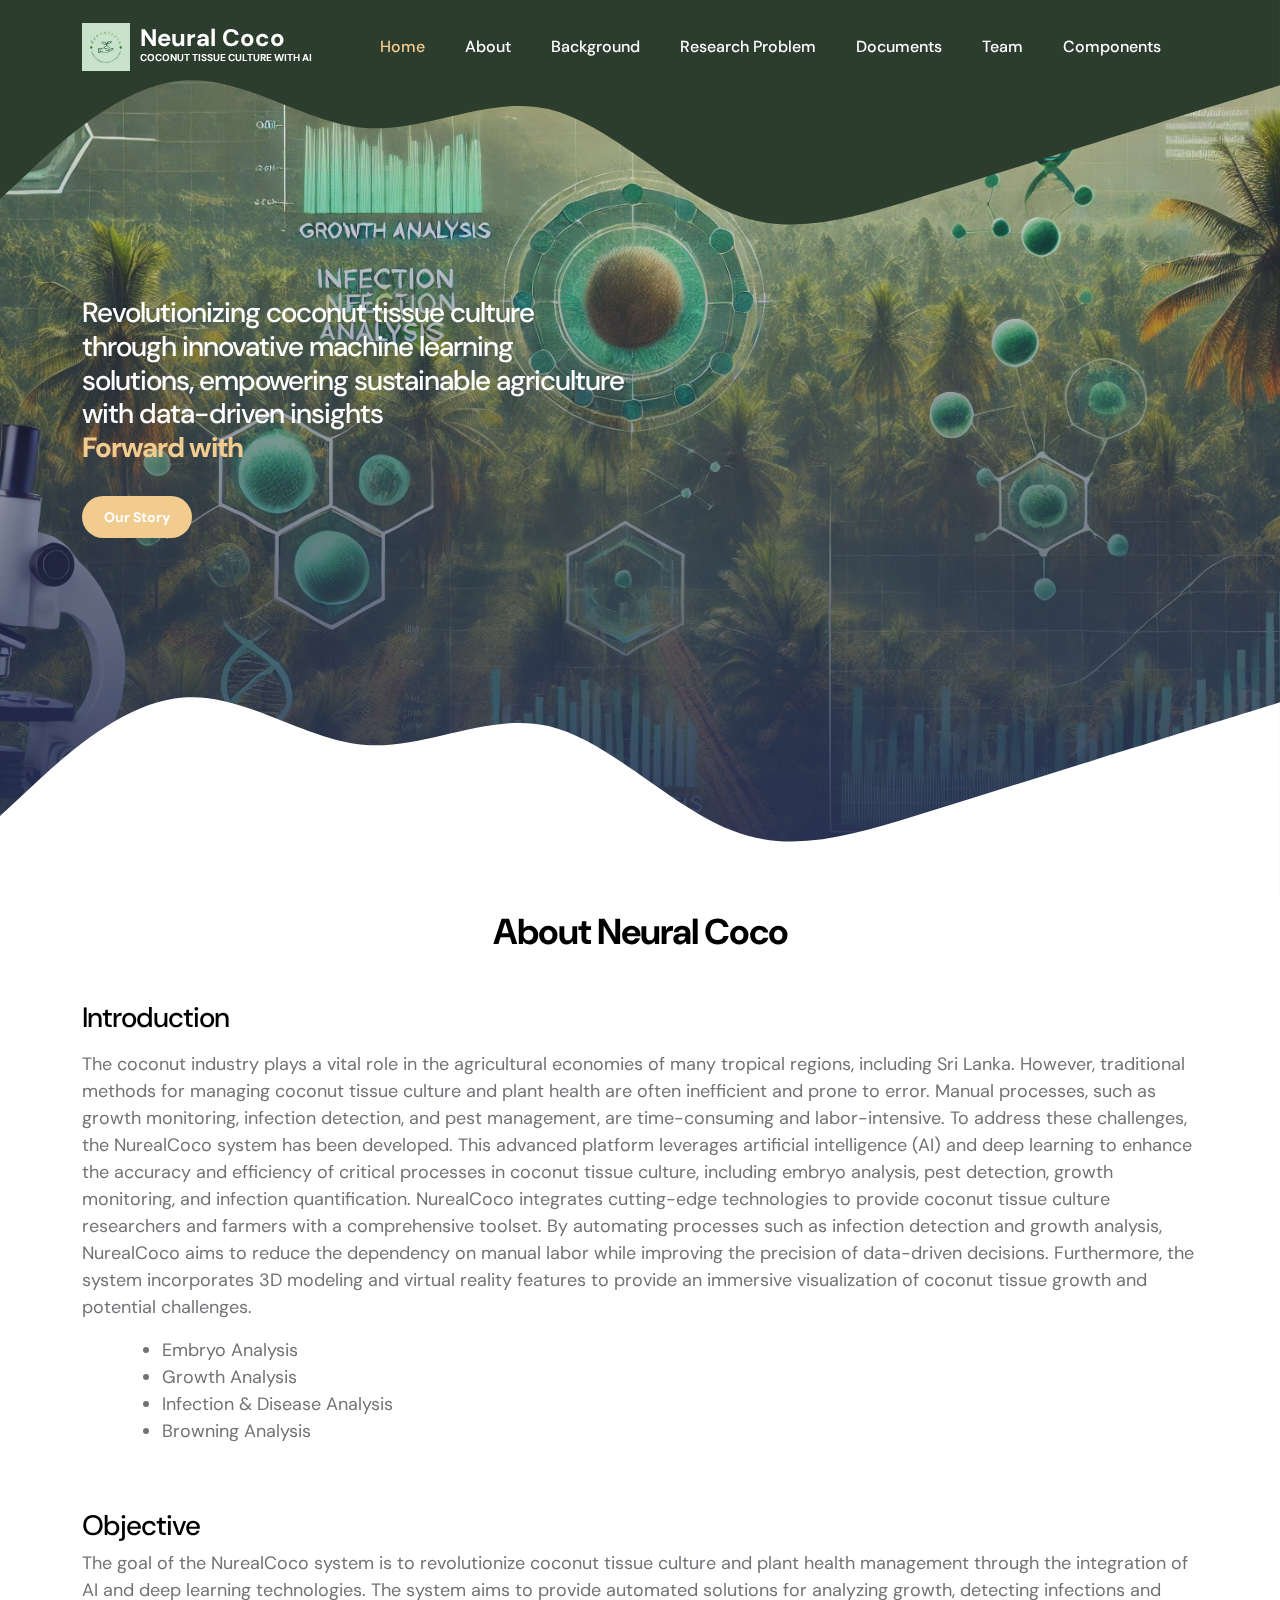
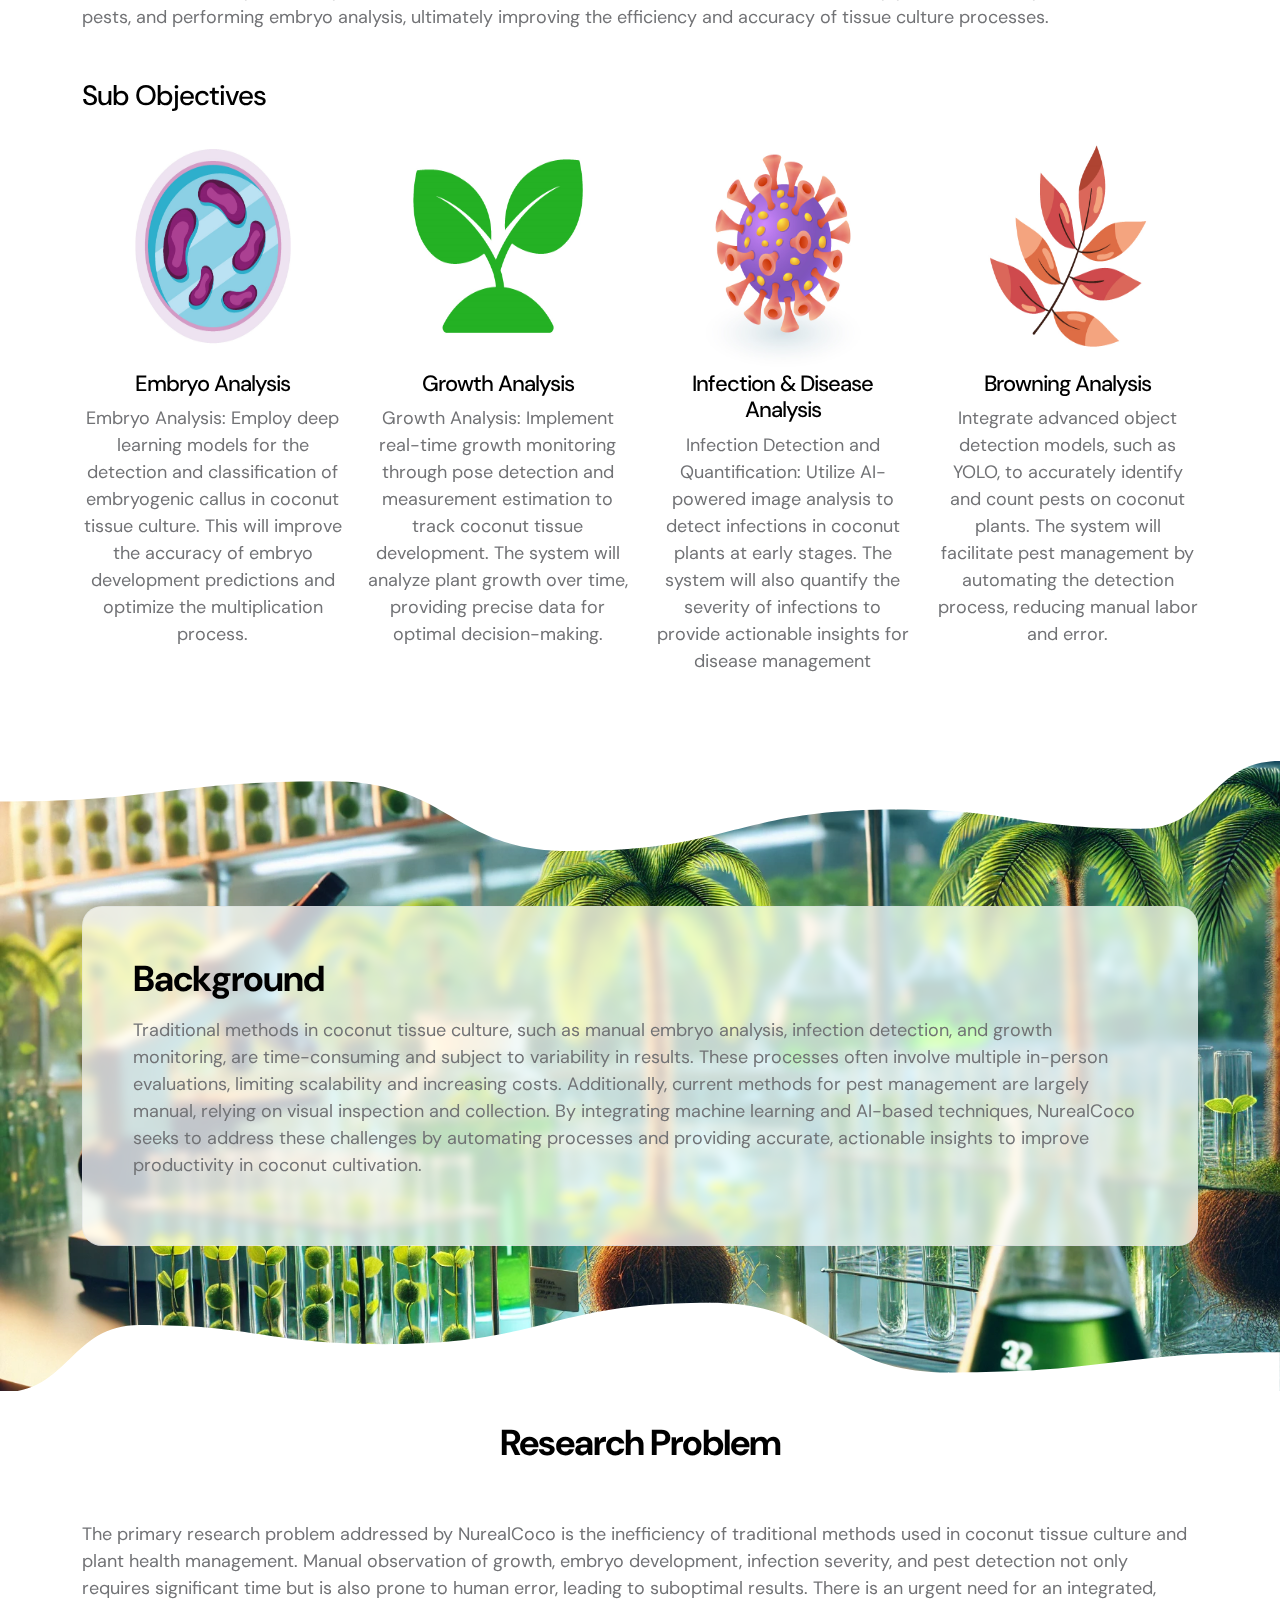
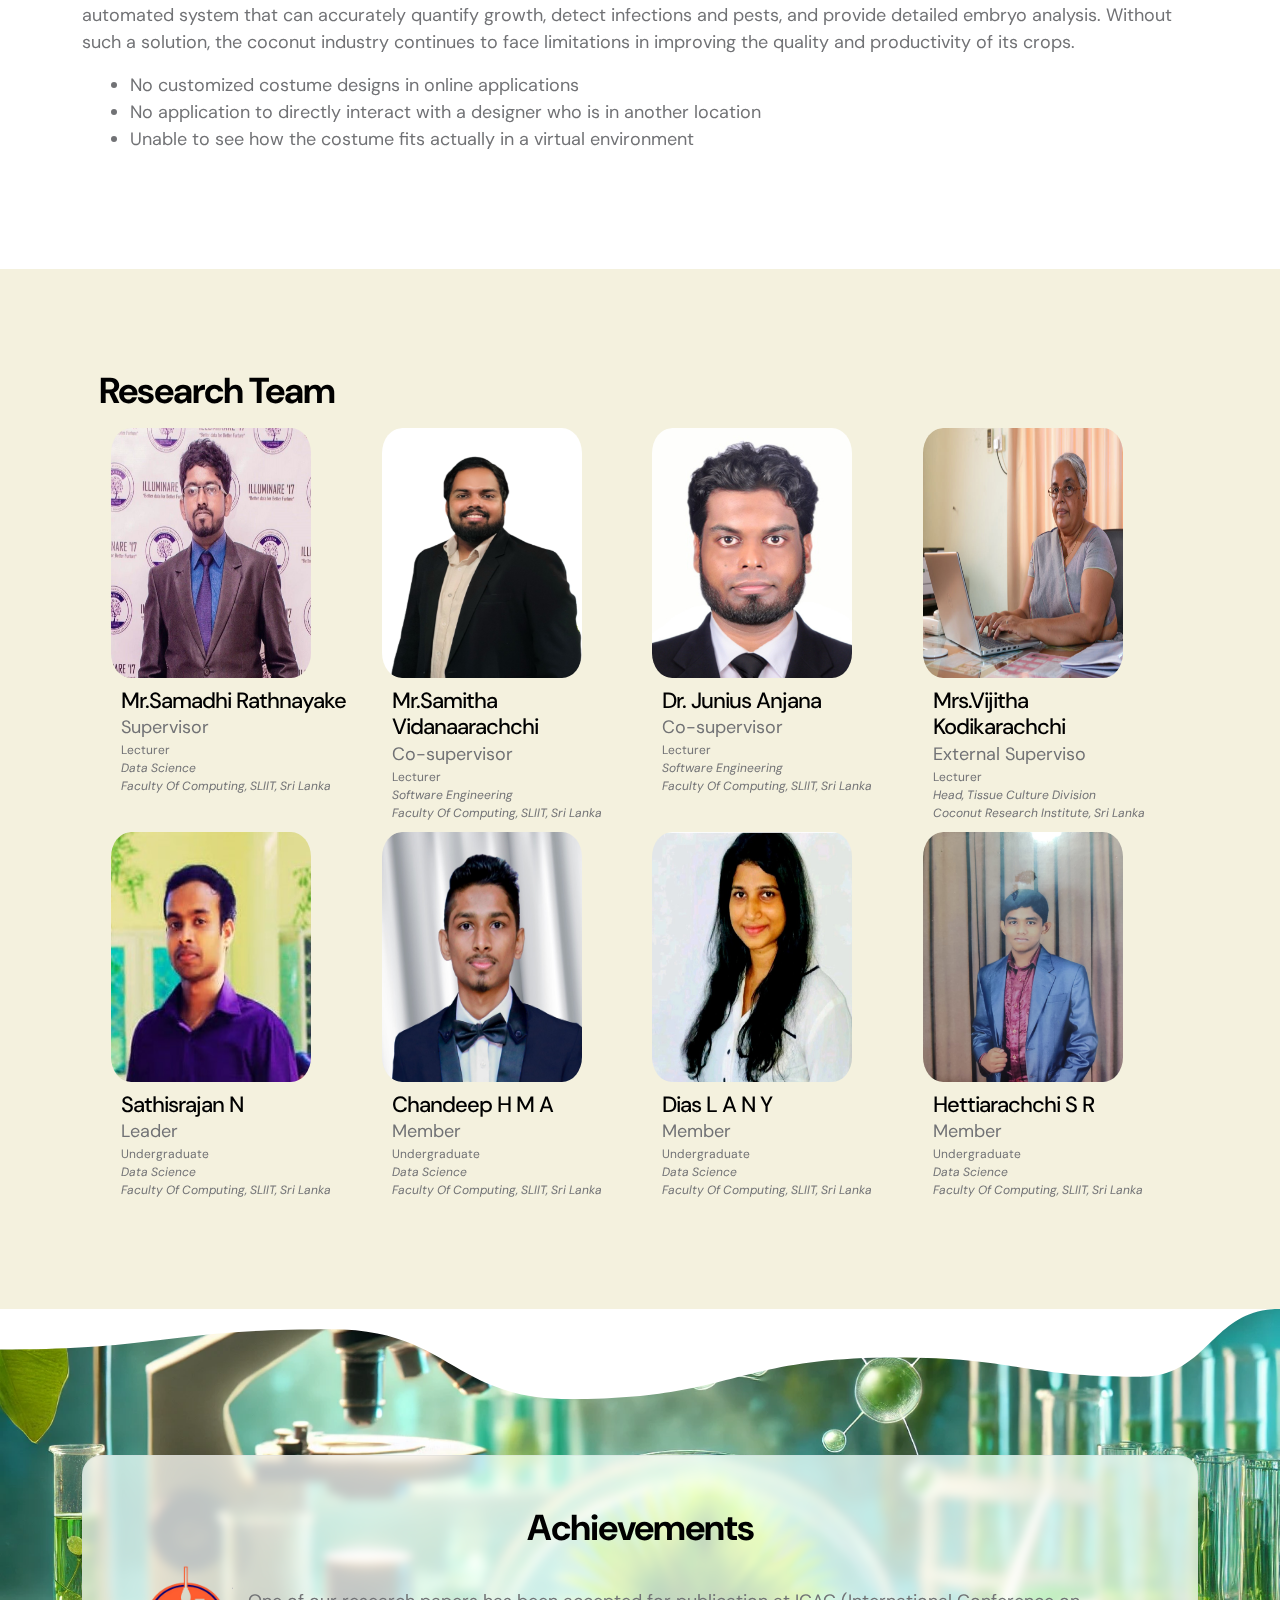
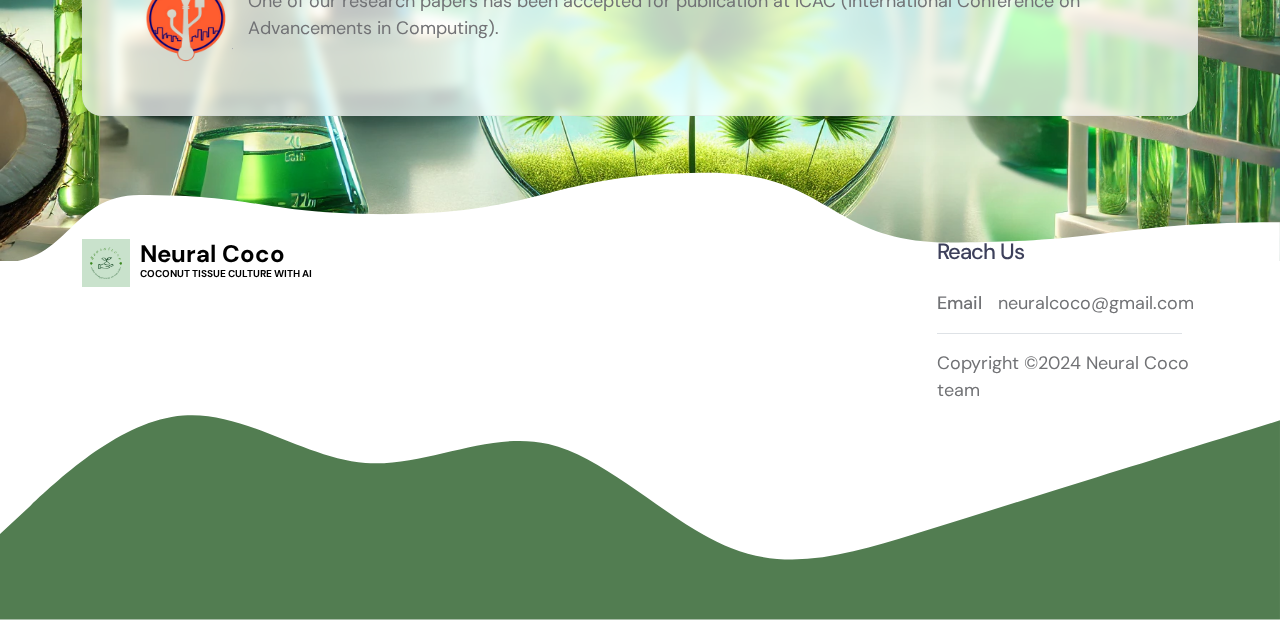
==== index.html @ 7e3bcd80 "Added HTML, CSS, and JS files for the web app" ====
<!doctype html>
<html lang="en">
    <head>
        <meta charset="utf-8">
        <meta name="viewport" content="width=device-width, initial-scale=1">

        <meta name="description" content="">
        <meta name="author" content="">

        <title>Neural Coco</title>

        <!-- CSS FILES -->                
        <link rel="preconnect" href="https://fonts.googleapis.com">

        <link rel="preconnect" href="https://fonts.gstatic.com" crossorigin>

        <link href="https://fonts.googleapis.com/css2?family=DM+Sans:ital,wght@0,400;0,500;0,700;1,400&display=swap" rel="stylesheet">

        <link href="css/bootstrap.min.css" rel="stylesheet">

        <link href="css/bootstrap-icons.css" rel="stylesheet">

        <link href="css/nurococo.css" rel="stylesheet">
        
<!--

TemplateMo 587 Tiya Golf Club

https://templatemo.com/tm-587-tiya-golf-club

-->
    </head>
    
    <body>

        <main>

            <nav class="navbar navbar-expand-lg">                
                <div class="container">
                    <a class="navbar-brand d-flex align-items-center" href="index.html">
                        <img src="images/logo.jpg" class="navbar-brand-image img-fluid" alt="Tiya Golf Club">
                        <span class="navbar-brand-text">
                            Neural Coco 
                            <small>Coconut Tissue Culture With AI</small>
                        </span>
                    </a>

                    <!-- <div class="d-lg-none ms-auto me-3">
                        <a class="btn custom-btn custom-border-btn" data-bs-toggle="offcanvas" href="#offcanvasExample" role="button" aria-controls="offcanvasExample">Member Login</a>
                    </div> -->
    
                    <button class="navbar-toggler" type="button" data-bs-toggle="collapse" data-bs-target="#navbarNav" aria-controls="navbarNav" aria-expanded="false" aria-label="Toggle navigation">
                        <span class="navbar-toggler-icon"></span>
                    </button>
    
                    <div class="collapse navbar-collapse" id="navbarNav">
                        <ul class="navbar-nav ms-lg-auto">
                            <li class="nav-item">
                                <a class="nav-link click-scroll" href="#home">Home</a>
                            </li>
    
                            <li class="nav-item">
                                <a class="nav-link click-scroll" href="#about">About</a>
                            </li>

                            <li class="nav-item">
                                <a class="nav-link click-scroll" href="#background">Background</a>
                            </li>

                            <li class="nav-item">
                                <a class="nav-link click-scroll" href="#problem">Research Problem</a>
                            </li>

                            <li class="nav-item">
                                <a class="nav-link click-scroll" href="document-list.html">Documents</a>
                            </li>

                            <li class="nav-item">
                                <a class="nav-link click-scroll" href="#team">Team</a>
                            </li>

                            <li class="nav-item dropdown">
                                <a class="nav-link dropdown-toggle" href="#" id="navbarLightDropdownMenuLink" role="button" data-bs-toggle="dropdown" aria-expanded="false">Components</a>

                                <ul class="dropdown-menu dropdown-menu-light" aria-labelledby="navbarLightDropdownMenuLink">
                                    <li><a class="dropdown-item" href="embryo.html">Embryo Analysis</a></li>
                                    <li><a class="dropdown-item" href="growth.html">Growth Analysis</a></li>
                                    <li><a class="dropdown-item" href="infection.html">Infection & Disease Analysis</a></li>
                                    <li><a class="dropdown-item" href="browning.html">Browning Analysis</a></li>
                                </ul>
                            </li>
                        </ul>

                    </div>
                </div>
            </nav>

            <div class="offcanvas offcanvas-end" data-bs-scroll="true" tabindex="-1" id="offcanvasExample" aria-labelledby="offcanvasExampleLabel">                
                <!-- <div class="offcanvas-header">
                    <h5 class="offcanvas-title" id="offcanvasExampleLabel">Member Login</h5>
                    
                    <button type="button" class="btn-close" data-bs-dismiss="offcanvas" aria-label="Close"></button>
                </div> -->
                
                <div class="offcanvas-body d-flex flex-column">
                    <form class="custom-form member-login-form" action="#" method="post" role="form">

                        <div class="member-login-form-body">
                            <div class="mb-4">
                                <label class="form-label mb-2" for="member-login-number">Membership No.</label>

                                <input type="text" name="member-login-number" id="member-login-number" class="form-control" placeholder="11002560" required>
                            </div>

                            <div class="mb-4">
                                <label class="form-label mb-2" for="member-login-password">Password</label>

                                <input type="password" name="member-login-password" id="member-login-password" pattern="[0-9a-zA-Z]{4,10}" class="form-control" placeholder="Password" required="">
                            </div>

                            <div class="form-check mb-4">
                                <input class="form-check-input" type="checkbox" value="" id="flexCheckDefault">
                              
                                <label class="form-check-label" for="flexCheckDefault">
                                    Remember me
                                </label>
                            </div>

                            <div class="col-lg-5 col-md-7 col-8 mx-auto">
                                <button type="submit" class="form-control">Login</button>
                            </div>

                            <div class="text-center my-4">
                                <a href="#">Forgotten password?</a>
                            </div>
                        </div>
                    </form>

                    <div class="mt-auto mb-5">
                        <p>
                            <strong class="text-white me-3">Any Questions?</strong>

                            <a href="tel: 010-020-0340" class="contact-link">
                            	010-020-0340
                            </a>
                        </p>
                    </div>
                </div>

                <svg xmlns="http://www.w3.org/2000/svg" viewBox="0 0 1440 320"><path fill="#2c3d2d" fill-opacity="1" d="M0,224L34.3,192C68.6,160,137,96,206,90.7C274.3,85,343,139,411,144C480,149,549,107,617,122.7C685.7,139,754,213,823,240C891.4,267,960,245,1029,224C1097.1,203,1166,181,1234,160C1302.9,139,1371,117,1406,106.7L1440,96L1440,320L1405.7,320C1371.4,320,1303,320,1234,320C1165.7,320,1097,320,1029,320C960,320,891,320,823,320C754.3,320,686,320,617,320C548.6,320,480,320,411,320C342.9,320,274,320,206,320C137.1,320,69,320,34,320L0,320Z"></path></svg>
            </div>
            

            <section class="hero-section d-flex justify-content-center align-items-center" id="section_1">

                <div class="section-overlay"></div>

                <svg xmlns="http://www.w3.org/2000/svg" viewBox="0 0 1440 320"><path fill="#2c3d2d" fill-opacity="1" d="M0,224L34.3,192C68.6,160,137,96,206,90.7C274.3,85,343,139,411,144C480,149,549,107,617,122.7C685.7,139,754,213,823,240C891.4,267,960,245,1029,224C1097.1,203,1166,181,1234,160C1302.9,139,1371,117,1406,106.7L1440,96L1440,0L1405.7,0C1371.4,0,1303,0,1234,0C1165.7,0,1097,0,1029,0C960,0,891,0,823,0C754.3,0,686,0,617,0C548.6,0,480,0,411,0C342.9,0,274,0,206,0C137.1,0,69,0,34,0L0,0Z"></path></svg>

                <div class="container">
                    <div class="row">

                        <div class="col-lg-6 col-12 mb-5 mb-lg-0">

                            <h3 class="cd-headline rotate-1 text-white mb-4 pb-2">
                                <span>Revolutionizing coconut tissue culture through innovative machine learning solutions, empowering sustainable agriculture with data-driven insights</span>
                                <br />
                                <span class="cd-words-wrapper">
                                    <b class="is-visible">Forward with</b>
                                    <b>Modern</b>
                                    <b>AI Technology</b>
                                </span>
                            </h3>

                            <div class="custom-btn-group">
                                <a href="#section_2" class="btn custom-btn smoothscroll me-3">Our Story</a>
                            </div>
                        </div>

                        <div class="col-lg-6 col-12">
                            <div class="ratio ratio-16x9">
                                <iframe width="560" height="315" src="" title="YouTube video player" frameborder="0" allow="accelerometer; autoplay; clipboard-write; encrypted-media; gyroscope; picture-in-picture; web-share" allowfullscreen></iframe>
                            </div>
                        </div>

                    </div>
                </div>

                <svg xmlns="http://www.w3.org/2000/svg" viewBox="0 0 1440 320"><path fill="#ffffff" fill-opacity="1" d="M0,224L34.3,192C68.6,160,137,96,206,90.7C274.3,85,343,139,411,144C480,149,549,107,617,122.7C685.7,139,754,213,823,240C891.4,267,960,245,1029,224C1097.1,203,1166,181,1234,160C1302.9,139,1371,117,1406,106.7L1440,96L1440,320L1405.7,320C1371.4,320,1303,320,1234,320C1165.7,320,1097,320,1029,320C960,320,891,320,823,320C754.3,320,686,320,617,320C548.6,320,480,320,411,320C342.9,320,274,320,206,320C137.1,320,69,320,34,320L0,320Z"></path></svg>
            </section>


            <section class="about-section section-padding" id="about">
                <div class="container">
                    <div class="row">

                        <div class="col-lg-12 col-12 text-center">
                            <h2 class="mb-lg-5 mb-4">About Neural Coco</h2>
                        </div>

                        <div class="col-lg-12 col-12 me-auto mb-5 mb-lg-5">
                            <h3 class="mb-3">Introduction</h3>

                            <p>The coconut industry plays a vital role in the agricultural economies of many tropical regions, including Sri Lanka. However, traditional methods for managing coconut tissue culture and plant health are often inefficient and prone to error. Manual processes, such as growth monitoring, infection detection, and pest management, are time-consuming and labor-intensive. To address these challenges, the NurealCoco system has been developed. This advanced platform leverages artificial intelligence (AI) and deep learning to enhance the accuracy and efficiency of critical processes in coconut tissue culture, including embryo analysis, pest detection, growth monitoring, and infection quantification.

                                NurealCoco integrates cutting-edge technologies to provide coconut tissue culture researchers and farmers with a comprehensive toolset. By automating processes such as infection detection and growth analysis, NurealCoco aims to reduce the dependency on manual labor while improving the precision of data-driven decisions. Furthermore, the system incorporates 3D modeling and virtual reality features to provide an immersive visualization of coconut tissue growth and potential challenges.</p>
                        
                            <ul class="ms-5">
                                <li>Embryo Analysis</li>
                                <li>Growth Analysis</li>
                                <li>Infection & Disease Analysis</li>
                                <li>Browning Analysis</li>
                            </ul>
                        
                        </div>

                        <div class="col-lg-12 col-12">
                            <h3>Objective</h3>
                            <p>The goal of the NurealCoco system is to revolutionize coconut tissue culture and plant health management through the integration of AI and deep learning technologies. The system aims to provide automated solutions for analyzing growth, detecting infections and pests, and performing embryo analysis, ultimately improving the efficiency and accuracy of tissue culture processes.
                            </p>
                            <h3 class="mt-5">Sub Objectives</h3>
                            <div class="row">
                                <div class="col-lg-3 col-md-6 text-center">
                                    <img class="member-block-image img-fluid" src="images/comp/e.jpg" />
                                    <h5>Embryo Analysis</h5>
                                    <p>
                                        Embryo Analysis: Employ deep learning models for the detection and classification of embryogenic callus in coconut tissue culture. This will improve the accuracy of embryo development predictions and optimize the multiplication process.
                                    </p>
                                </div>
                                <div class="col-lg-3 col-md-6 text-center">
                                    <img class="member-block-image img-fluid" src="images/comp/g.jpg" />
                                    <h5>Growth Analysis</h5>
                                    <p>
                                        Growth Analysis: Implement real-time growth monitoring through pose detection and measurement estimation to track coconut tissue development. The system will analyze plant growth over time, providing precise data for optimal decision-making.
                                    </p>
                                </div>
                                <div class="col-lg-3 col-md-6 text-center">
                                    <img class="member-block-image img-fluid" src="images/comp/i.jpg" />
                                    <h5>Infection & Disease Analysis</h5>
                                    <p>
                                        Infection Detection and Quantification: Utilize AI-powered image analysis to detect infections in coconut plants at early stages. The system will also quantify the severity of infections to provide actionable insights for disease management
                                    </p>
                                </div>
                                <div class="col-lg-3 col-md-6 text-center">
                                    <img class="member-block-image img-fluid" src="images/comp/b.jpg" />
                                    <h5>Browning Analysis</h5>
                                    <p>
                                        Integrate advanced object detection models, such as YOLO, to accurately identify and count pests on coconut plants. The system will facilitate pest management by automating the detection process, reducing manual labor and error.
                                    </p>
                                </div>
                            </div>
                        </div>


                       

                    </div>
                </div>
            </section>


            <section class="section-bg-image" id="background">
                <svg viewBox="0 0 1265 144" xmlns="http://www.w3.org/2000/svg" xmlns:xlink="http://www.w3.org/1999/xlink"><path fill="rgba(255, 255, 255, 1)" d="M 0 40 C 164 40 164 20 328 20 L 328 20 L 328 0 L 0 0 Z" stroke-width="0"></path> <path fill="rgba(255, 255, 255, 1)" d="M 327 20 C 445.5 20 445.5 89 564 89 L 564 89 L 564 0 L 327 0 Z" stroke-width="0"></path> <path fill="rgba(255, 255, 255, 1)" d="M 563 89 C 724.5 89 724.5 48 886 48 L 886 48 L 886 0 L 563 0 Z" stroke-width="0"></path><path fill="rgba(255, 255, 255, 1)" d="M 885 48 C 1006.5 48 1006.5 67 1128 67 L 1128 67 L 1128 0 L 885 0 Z" stroke-width="0"></path><path fill="rgba(255, 255, 255, 1)" d="M 1127 67 C 1196 67 1196 0 1265 0 L 1265 0 L 1265 0 L 1127 0 Z" stroke-width="0"></path></svg>

                <div class="container">
                    <div class="row">

                        <div class="col-lg-12 col-12">
                            <div class="section-bg-image-block">
                                <h2 class="mb-lg-3">Background</h2>

                                <p>Traditional methods in coconut tissue culture, such as manual embryo analysis, infection detection, and growth monitoring, are time-consuming and subject to variability in results. These processes often involve multiple in-person evaluations, limiting scalability and increasing costs. Additionally, current methods for pest management are largely manual, relying on visual inspection and collection. By integrating machine learning and AI-based techniques, NurealCoco seeks to address these challenges by automating processes and providing accurate, actionable insights to improve productivity in coconut cultivation.</p>

                            </div>
                        </div>

                    </div>
                </div>

                <svg viewBox="0 0 1265 144" xmlns="http://www.w3.org/2000/svg" xmlns:xlink="http://www.w3.org/1999/xlink"><path fill="rgba(255, 255, 255, 1)" d="M 0 40 C 164 40 164 20 328 20 L 328 20 L 328 0 L 0 0 Z" stroke-width="0"></path> <path fill="rgba(255, 255, 255, 1)" d="M 327 20 C 445.5 20 445.5 89 564 89 L 564 89 L 564 0 L 327 0 Z" stroke-width="0"></path> <path fill="rgba(255, 255, 255, 1)" d="M 563 89 C 724.5 89 724.5 48 886 48 L 886 48 L 886 0 L 563 0 Z" stroke-width="0"></path><path fill="rgba(255, 255, 255, 1)" d="M 885 48 C 1006.5 48 1006.5 67 1128 67 L 1128 67 L 1128 0 L 885 0 Z" stroke-width="0"></path><path fill="rgba(255, 255, 255, 1)" d="M 1127 67 C 1196 67 1196 0 1265 0 L 1265 0 L 1265 0 L 1127 0 Z" stroke-width="0"></path></svg>
            </section>


            <section class="membership-section section-padding" id="problem">
                <div class="container">
                    <div class="row">

                        <div class="col-lg-12 col-12 text-center mx-auto mb-lg-5 mb-4">
                            <h2>Research Problem</h2>
                        </div>
                        <p>The primary research problem addressed by NurealCoco is the inefficiency of traditional methods used in coconut tissue culture and plant health management. Manual observation of growth, embryo development, infection severity, and pest detection not only requires significant time but is also prone to human error, leading to suboptimal results. There is an urgent need for an integrated, automated system that can accurately quantify growth, detect infections and pests, and provide detailed embryo analysis. Without such a solution, the coconut industry continues to face limitations in improving the quality and productivity of its crops.</p>

                        <ul >
                            <li class="ms-5">No customized costume designs in online applications</li>
                            <li class="ms-5">No application to directly interact with a designer who is in another location</li>
                            <li class="ms-5">Unable to see how the costume fits actually in a virtual environment</li>
                        </ul>

                    </div>
                </div>
            </section>


            <section class="events-section section-bg section-padding" id="team">
                <div class="container">
                    <div class="row">

                        <div class="col-lg-12 col-12">
                            <h2 class="mb-lg-3">Research Team</h2>
                            <div class="row d-flex">
                                <div class="col-lg-3 col-md-6 col-12">
                                    <div class="member-block">
                                        <div class="member-block-image-wrap">
                                            <img src="images/members/samadhi.png" class="member-block-image img-fluid" alt="">
        
                                            <ul class="social-icon">
                                                <li class="social-icon-item mb-2">
                                                    <a href="#" class="social-icon-link bi-linkedin"></a>
                                                </li>
                                                <li class="email-icon-item">
                                                    <a href="#" class="social-icon-link bi-at"></a>
                                                </li>
                                            </ul>
                                        </div>
        
                                        <div class="member-block-info align-items-center">
                                            <h5 class="pb-0 mb-0">Mr.Samadhi Rathnayake</h5>
                                            <p class="ms-auto pt-0 mt-0">Supervisor</p>
                                            <p style="font-size: 12px;" class="my-0 py-0">Lecturer</p>
                                            <p style="font-size: 12px;" class="my-0 py-0"><i>Data Science</i></p>
                                            <p style="font-size: 12px;" class="my-0 py-0"><i>Faculty Of Computing, SLIIT, Sri Lanka</i></p>
                                        </div>
                                    </div>
                                </div>

                                <div class="col-lg-3 col-md-6 col-12">
                                    <div class="member-block">
                                        <div class="member-block-image-wrap">
                                            <img src="images/members/samitha.png" class="member-block-image img-fluid" alt="">
        
                                            <ul class="social-icon">
                                                <li class="social-icon-item mb-2">
                                                    <a href="#" class="social-icon-link bi-linkedin"></a>
                                                </li>
                                                <li class="email-icon-item">
                                                    <a href="#" class="social-icon-link bi-at"></a>
                                                </li>
                                            </ul>
                                        </div>
        
                                        <div class="member-block-info align-items-center">
                                            <h5 class="pb-0 mb-0">Mr.Samitha Vidanaarachchi</h5>
                                            <p class="ms-auto pt-0 mt-0">Co-supervisor</p>
                                            <p style="font-size: 12px;" class="my-0 py-0">Lecturer</p>
                                            <p style="font-size: 12px;" class="my-0 py-0"><i>Software Engineering</i></p>
                                            <p style="font-size: 12px;" class="my-0 py-0"><i>Faculty Of Computing, SLIIT, Sri Lanka</i></p>
                                        </div>
                                    </div>
                                </div>
                                <div class="col-lg-3 col-md-6 col-12">
                                    <div class="member-block">
                                        <div class="member-block-image-wrap">
                                            <img src="images/members/anjana.png" class="member-block-image img-fluid" alt="">
        
                                            <ul class="social-icon">
                                                <li class="social-icon-item mb-2">
                                                    <a href="#" class="social-icon-link bi-linkedin"></a>
                                                </li>
                                                <li class="email-icon-item">
                                                    <a href="#" class="social-icon-link bi-at"></a>
                                                </li>
                                            </ul>
                                        </div>
        
                                        <div class="member-block-info align-items-center">
                                            <h5 class="pb-0 mb-0">Dr. Junius Anjana</h5>
                                            <p class="ms-auto pt-0 mt-0">Co-supervisor</p>
                                            <p style="font-size: 12px;" class="my-0 py-0">Lecturer</p>
                                            <p style="font-size: 12px;" class="my-0 py-0"><i>Software Engineering</i></p>
                                            <p style="font-size: 12px;" class="my-0 py-0"><i>Faculty Of Computing, SLIIT, Sri Lanka</i></p>
                                        </div>
                                    </div>
                                </div>

                                <div class="col-lg-3 col-md-6 col-12">
                                    <div class="member-block">
                                        <div class="member-block-image-wrap">
                                            <img src="images/members/vijitha.png" class="member-block-image img-fluid" alt="">
        
                                            <ul class="social-icon">
                                                <li class="social-icon-item mb-2">
                                                    <a href="#" class="social-icon-link bi-linkedin"></a>
                                                </li>
                                                <li class="email-icon-item">
                                                    <a href="#" class="social-icon-link bi-at"></a>
                                                </li>
                                            </ul>
                                        </div>
        
                                        <div class="member-block-info align-items-center">
                                            <h5 class="pb-0 mb-0">Mrs.Vijitha Kodikarachchi</h5>
                                            <p class="ms-auto pt-0 mt-0">External Superviso</p>
                                            <p style="font-size: 12px;" class="my-0 py-0">Lecturer</p>
                                            <p style="font-size: 12px;" class="my-0 py-0"><i>Head, Tissue Culture Division</i></p>
                                            <p style="font-size: 12px;" class="my-0 py-0"><i>Coconut Research Institute, Sri Lanka</i></p>
                                        </div>
                                    </div>
                                </div>

                                <div class="col-lg-3 col-md-6 col-12">
                                    <div class="member-block">
                                        <div class="member-block-image-wrap">
                                            <img src="images/members/sathis.jpg" class="member-block-image img-fluid" alt="">
        
                                            <ul class="social-icon">
                                                <li class="social-icon-item mb-2">
                                                    <a href="#" class="social-icon-link bi-linkedin"></a>
                                                </li>
                                                <li class="email-icon-item">
                                                    <a href="#" class="social-icon-link bi-at"></a>
                                                </li>
                                            </ul>
                                        </div>
        
                                        <div class="member-block-info align-items-center">
                                            <h5 class="pb-0 mb-0">Sathisrajan N</h5>
                                            <p class="ms-auto pt-0 mt-0">Leader</p>
                                            <p style="font-size: 12px;" class="my-0 py-0">Undergraduate</p>
                                            <p style="font-size: 12px;" class="my-0 py-0"><i>Data Science</i></p>
                                            <p style="font-size: 12px;" class="my-0 py-0"><i>Faculty Of Computing, SLIIT, Sri Lanka</i></p>
                                        </div>
                                    </div>
                                </div>

                                <div class="col-lg-3 col-md-6 col-12">
                                    <div class="member-block">
                                        <div class="member-block-image-wrap">
                                            <img src="images/members/Chandeep.jpg" class="member-block-image img-fluid" alt="">
        
                                            <ul class="social-icon">
                                                <li class="social-icon-item mb-2">
                                                    <a href="#" class="social-icon-link bi-linkedin"></a>
                                                </li>
                                                <li class="email-icon-item">
                                                    <a href="#" class="social-icon-link bi-at"></a>
                                                </li>
                                            </ul>
                                        </div>
        
                                        <div class="member-block-info align-items-center">
                                            <h5 class="pb-0 mb-0">Chandeep H M A</h5>
                                            <p class="ms-auto pt-0 mt-0">Member</p>
                                            <p style="font-size: 12px;" class="my-0 py-0">Undergraduate</p>
                                            <p style="font-size: 12px;" class="my-0 py-0"><i>Data Science</i></p>
                                            <p style="font-size: 12px;" class="my-0 py-0"><i>Faculty Of Computing, SLIIT, Sri Lanka</i></p>
                                        </div>
                                    </div>
                                </div>

                                <div class="col-lg-3 col-md-6 col-12">
                                    <div class="member-block">
                                        <div class="member-block-image-wrap">
                                            <img src="images/members/nethya.png" class="member-block-image img-fluid" alt="">
        
                                            <ul class="social-icon">
                                                <li class="social-icon-item mb-2">
                                                    <a href="#" class="social-icon-link bi-linkedin"></a>
                                                </li>
                                                <li class="email-icon-item">
                                                    <a href="#" class="social-icon-link bi-at"></a>
                                                </li>
                                            </ul>
                                        </div>
        
                                        <div class="member-block-info align-items-center">
                                            <h5 class="pb-0 mb-0">Dias L A N Y</h5>
                                            <p class="ms-auto pt-0 mt-0">Member</p>
                                            <p style="font-size: 12px;" class="my-0 py-0">Undergraduate</p>
                                            <p style="font-size: 12px;" class="my-0 py-0"><i>Data Science </i></p>
                                            <p style="font-size: 12px;" class="my-0 py-0"><i>Faculty Of Computing, SLIIT, Sri Lanka</i></p>
                                        </div>
                                    </div>
                                </div>

                                <div class="col-lg-3 col-md-6 col-12">
                                    <div class="member-block">
                                        <div class="member-block-image-wrap">
                                            <img src="images/members/raveesha.png" class="member-block-image img-fluid" alt="">
        
                                            <ul class="social-icon">
                                                <li class="social-icon-item mb-2">
                                                    <a href="#" class="social-icon-link bi-linkedin"></a>
                                                </li>
                                                <li class="email-icon-item">
                                                    <a href="#" class="social-icon-link bi-at"></a>
                                                </li>
                                            </ul>
                                        </div>
        
                                        <div class="member-block-info align-items-center">
                                            <h5 class="pb-0 mb-0">Hettiarachchi S R</h5>
                                            <p class="ms-auto pt-0 mt-0">Member</p>
                                            <p style="font-size: 12px;" class="my-0 py-0">Undergraduate</p>
                                            <p style="font-size: 12px;" class="my-0 py-0"><i>Data Science</i></p>
                                            <p style="font-size: 12px;" class="my-0 py-0"><i>Faculty Of Computing, SLIIT, Sri Lanka</i></p>
                                        </div>
                                    </div>
                                </div>


                            </div>
                        </div>
                    </div>
                </div>
            </section>


            <section class="section-bg-image-2" id="background">
                <svg viewBox="0 0 1265 144" xmlns="http://www.w3.org/2000/svg" xmlns:xlink="http://www.w3.org/1999/xlink"><path fill="rgba(255, 255, 255, 1)" d="M 0 40 C 164 40 164 20 328 20 L 328 20 L 328 0 L 0 0 Z" stroke-width="0"></path> <path fill="rgba(255, 255, 255, 1)" d="M 327 20 C 445.5 20 445.5 89 564 89 L 564 89 L 564 0 L 327 0 Z" stroke-width="0"></path> <path fill="rgba(255, 255, 255, 1)" d="M 563 89 C 724.5 89 724.5 48 886 48 L 886 48 L 886 0 L 563 0 Z" stroke-width="0"></path><path fill="rgba(255, 255, 255, 1)" d="M 885 48 C 1006.5 48 1006.5 67 1128 67 L 1128 67 L 1128 0 L 885 0 Z" stroke-width="0"></path><path fill="rgba(255, 255, 255, 1)" d="M 1127 67 C 1196 67 1196 0 1265 0 L 1265 0 L 1265 0 L 1127 0 Z" stroke-width="0"></path></svg>
            
                <div class="container">
                    <div class="row">
                        <div class="col-lg-12 col-12">
                            <div class="section-bg-image-block">
                                <h2 class="mb-lg-3 text-center">Achievements</h2>
                                <div style="display: flex; align-items: center;">
                                    <img src="images\icac.png" alt="" style="max-width: 100px; margin-right: 15px;">
                                    <p style="margin: 0;">One of our research papers has been accepted for publication at ICAC (International Conference on Advancements in Computing).</p>
                                </div>
                                
            
                            </div>
                        </div>
                    </div>
                </div>
            
                <svg viewBox="0 0 1265 144" xmlns="http://www.w3.org/2000/svg" xmlns:xlink="http://www.w3.org/1999/xlink"><path fill="rgba(255, 255, 255, 1)" d="M 0 40 C 164 40 164 20 328 20 L 328 20 L 328 0 L 0 0 Z" stroke-width="0"></path> <path fill="rgba(255, 255, 255, 1)" d="M 327 20 C 445.5 20 445.5 89 564 89 L 564 89 L 564 0 L 327 0 Z" stroke-width="0"></path> <path fill="rgba(255, 255, 255, 1)" d="M 563 89 C 724.5 89 724.5 48 886 48 L 886 48 L 886 0 L 563 0 Z" stroke-width="0"></path><path fill="rgba(255, 255, 255, 1)" d="M 885 48 C 1006.5 48 1006.5 67 1128 67 L 1128 67 L 1128 0 L 885 0 Z" stroke-width="0"></path><path fill="rgba(255, 255, 255, 1)" d="M 1127 67 C 1196 67 1196 0 1265 0 L 1265 0 L 1265 0 L 1127 0 Z" stroke-width="0"></path></svg>
            </section>
            
            
        </main>

        <footer class="site-footer">
            <div class="container pt-5">
                <div class="row">

                    <div class="col-lg-6 col-12 me-auto mb-5 mb-lg-0">
                        <a class="navbar-brand d-flex align-items-center" href="index.html">
                            <img src="images/logo.jpg" class="navbar-brand-image img-fluid" alt="">
                            <span class="navbar-brand-text">
                                Neural Coco 
                            <small>Coconut Tissue Culture With AI</small>
                            </span>
                        </a>
                        <!-- <img src="images/WorldMap.svg" class="img-fluid" alt=""> -->
                    </div>

                    <div class="col-lg-3 col-12">
                        <h5 class="site-footer-title mb-4">Reach Us</h5>

                        <p class="d-flex border-bottom pb-3 mb-3 me-lg-3">
                            <span class="me-3">Email</span>
                            neuralcoco@gmail.com
                        </p>

                        
                        <p class="copyright-text">Copyright ©2024 Neural Coco team</p>
                    </div>

                        

                </div>
            </div>

            <svg xmlns="http://www.w3.org/2000/svg" viewBox="0 0 1440 320"><path fill="#527d51" fill-opacity="1" d="M0,224L34.3,192C68.6,160,137,96,206,90.7C274.3,85,343,139,411,144C480,149,549,107,617,122.7C685.7,139,754,213,823,240C891.4,267,960,245,1029,224C1097.1,203,1166,181,1234,160C1302.9,139,1371,117,1406,106.7L1440,96L1440,320L1405.7,320C1371.4,320,1303,320,1234,320C1165.7,320,1097,320,1029,320C960,320,891,320,823,320C754.3,320,686,320,617,320C548.6,320,480,320,411,320C342.9,320,274,320,206,320C137.1,320,69,320,34,320L0,320Z"></path></svg>
        </footer>


        <!-- JAVASCRIPT FILES -->
        <script src="js/jquery.min.js"></script>
        <script src="js/bootstrap.bundle.min.js"></script>
        <script src="js/jquery.sticky.js"></script>
        <script src="js/click-scroll.js"></script>
        <script src="js/animated-headline.js"></script>
        <script src="js/modernizr.js"></script>
        <script src="js/custom.js"></script>

    </body>
</html>
---- css/nurococo.css ----
/*

NurelCOCO CSS



*/


/*---------------------------------------
  CUSTOM PROPERTIES ( VARIABLES )             
-----------------------------------------*/
:root {
  --white-color:                  #ffffff;
  --primary-color:                #81B29A;
  --secondary-color:              #3D405B;
  --section-bg-color:             #F4F1DE;
  --custom-btn-bg-color:          #F2CC8F;
  --custom-btn-bg-hover-color:    #E07A5F;
  --dark-color:                   #000000;
  --p-color:                      #717275;
  --link-hover-color:             #F2CC8F;

  --body-font-family:             'DM Sans', sans-serif;

  --h1-font-size:                 42px;
  --h2-font-size:                 36px;
  --h3-font-size:                 28px;
  --h4-font-size:                 24px;
  --h5-font-size:                 22px;
  --h6-font-size:                 20px;
  --p-font-size:                  18px;
  --menu-font-size:               16px;
  --btn-font-size:                14px;

  --border-radius-large:          100px;
  --border-radius-medium:         20px;
  --border-radius-small:          10px;

  --font-weight-normal:           400;
  --font-weight-medium:           500;
  --font-weight-bold:             700;
}

body {
  background-color: var(--white-color);
  font-family: var(--body-font-family); 
}


/*---------------------------------------
  TYPOGRAPHY               
-----------------------------------------*/

h2,
h3,
h4,
h5,
h6 {
  color: var(--dark-color);
}

h1,
h2,
h3,
h4,
h5,
h6 {
  font-weight: var(--font-weight-medium);
  letter-spacing: -1px;
}

h1 {
  font-size: var(--h1-font-size);
  font-weight: var(--font-weight-bold);
}

h2 {
  font-size: var(--h2-font-size);
  font-weight: var(--font-weight-bold);
}

h3 {
  font-size: var(--h3-font-size);
}

h4 {
  font-size: var(--h4-font-size);
}

h5 {
  font-size: var(--h5-font-size);
}

h6 {
  font-size: var(--h6-font-size);
}

p {
  color: var(--p-color);
  font-size: var(--p-font-size);
  font-weight: var(--font-weight-normal);
}

ul li {
  color: var(--p-color);
  font-size: var(--p-font-size);
  font-weight: var(--font-weight-normal);
}

a, 
button {
  touch-action: manipulation;
  transition: all 0.3s;
}

a {
  display: inline-block;
  color: var(--secondary-color);
  text-decoration: none;
}

a:hover {
  color: var(--link-hover-color);
}

b,
strong {
  font-weight: var(--font-weight-bold);
}


/*---------------------------------------
  SECTION               
-----------------------------------------*/
.section-bg {
  background-color: var(--section-bg-color);
}

.section-padding {
  padding-top: 100px;
  padding-bottom: 100px;
}

.section-overlay {
  content: "";
  background: rgba(0, 0, 0, 0) linear-gradient(rgba(39, 48, 83, 0.01) 0%, rgb(39, 48, 83) 100%) repeat scroll 0% 0%;
  position: absolute;
  top: 0;
  right: 0;
  bottom: 0;
  left: 0;
}

::selection {
  background-color: var(--primary-color);
  color: var(--white-color);
}


/*---------------------------------------
  ANIMATED HEADLINE               
-----------------------------------------*/
.cd-words-wrapper {
  display: inline-block;
  position: relative;
  text-align: left;
}

.cd-words-wrapper b {
  color: var(--link-hover-color);
  display: inline-block;
  position: absolute;
  white-space: nowrap;
  left: 0;
  top: 0;
}

.cd-words-wrapper b.is-visible {
  position: relative;
}

.no-js .cd-words-wrapper b {
  opacity: 0;
}

.no-js .cd-words-wrapper b.is-visible {
  opacity: 1;
}

.cd-headline.rotate-1 .cd-words-wrapper {
  -webkit-perspective: 300px;
  -moz-perspective: 300px;
  perspective: 300px;
}
.cd-headline.rotate-1 b {
  opacity: 0;
  -webkit-transform-origin: 50% 100%;
  -moz-transform-origin: 50% 100%;
  -ms-transform-origin: 50% 100%;
  -o-transform-origin: 50% 100%;
  transform-origin: 50% 100%;
  -webkit-transform: rotateX(180deg);
  -moz-transform: rotateX(180deg);
  -ms-transform: rotateX(180deg);
  -o-transform: rotateX(180deg);
  transform: rotateX(180deg);
}
.cd-headline.rotate-1 b.is-visible {
  opacity: 1;
  -webkit-transform: rotateX(0deg);
  -moz-transform: rotateX(0deg);
  -ms-transform: rotateX(0deg);
  -o-transform: rotateX(0deg);
  transform: rotateX(0deg);
  -webkit-animation: cd-rotate-1-in 1.2s;
  -moz-animation: cd-rotate-1-in 1.2s;
  animation: cd-rotate-1-in 1.2s;
}
.cd-headline.rotate-1 b.is-hidden {
  -webkit-transform: rotateX(180deg);
  -moz-transform: rotateX(180deg);
  -ms-transform: rotateX(180deg);
  -o-transform: rotateX(180deg);
  transform: rotateX(180deg);
  -webkit-animation: cd-rotate-1-out 1.2s;
  -moz-animation: cd-rotate-1-out 1.2s;
  animation: cd-rotate-1-out 1.2s;
}

@-webkit-keyframes cd-rotate-1-in {
  0% {
    -webkit-transform: rotateX(180deg);
    opacity: 0;
  }
  35% {
    -webkit-transform: rotateX(120deg);
    opacity: 0;
  }
  65% {
    opacity: 0;
  }
  100% {
    -webkit-transform: rotateX(360deg);
    opacity: 1;
  }
}
@-moz-keyframes cd-rotate-1-in {
  0% {
    -moz-transform: rotateX(180deg);
    opacity: 0;
  }
  35% {
    -moz-transform: rotateX(120deg);
    opacity: 0;
  }
  65% {
    opacity: 0;
  }
  100% {
    -moz-transform: rotateX(360deg);
    opacity: 1;
  }
}
@keyframes cd-rotate-1-in {
  0% {
    -webkit-transform: rotateX(180deg);
    -moz-transform: rotateX(180deg);
    -ms-transform: rotateX(180deg);
    -o-transform: rotateX(180deg);
    transform: rotateX(180deg);
    opacity: 0;
  }
  35% {
    -webkit-transform: rotateX(120deg);
    -moz-transform: rotateX(120deg);
    -ms-transform: rotateX(120deg);
    -o-transform: rotateX(120deg);
    transform: rotateX(120deg);
    opacity: 0;
  }
  65% {
    opacity: 0;
  }
  100% {
    -webkit-transform: rotateX(360deg);
    -moz-transform: rotateX(360deg);
    -ms-transform: rotateX(360deg);
    -o-transform: rotateX(360deg);
    transform: rotateX(360deg);
    opacity: 1;
  }
}
@-webkit-keyframes cd-rotate-1-out {
  0% {
    -webkit-transform: rotateX(0deg);
    opacity: 1;
  }
  35% {
    -webkit-transform: rotateX(-40deg);
    opacity: 1;
  }
  65% {
    opacity: 0;
  }
  100% {
    -webkit-transform: rotateX(180deg);
    opacity: 0;
  }
}
@-moz-keyframes cd-rotate-1-out {
  0% {
    -moz-transform: rotateX(0deg);
    opacity: 1;
  }
  35% {
    -moz-transform: rotateX(-40deg);
    opacity: 1;
  }
  65% {
    opacity: 0;
  }
  100% {
    -moz-transform: rotateX(180deg);
    opacity: 0;
  }
}
@keyframes cd-rotate-1-out {
  0% {
    -webkit-transform: rotateX(0deg);
    -moz-transform: rotateX(0deg);
    -ms-transform: rotateX(0deg);
    -o-transform: rotateX(0deg);
    transform: rotateX(0deg);
    opacity: 1;
  }
  35% {
    -webkit-transform: rotateX(-40deg);
    -moz-transform: rotateX(-40deg);
    -ms-transform: rotateX(-40deg);
    -o-transform: rotateX(-40deg);
    transform: rotateX(-40deg);
    opacity: 1;
  }
  65% {
    opacity: 0;
  }
  100% {
    -webkit-transform: rotateX(180deg);
    -moz-transform: rotateX(180deg);
    -ms-transform: rotateX(180deg);
    -o-transform: rotateX(180deg);
    transform: rotateX(180deg);
    opacity: 0;
  }
}


/*---------------------------------------
  CUSTOM BUTTON               
-----------------------------------------*/
.custom-btn {
  background: var(--custom-btn-bg-color);
  border: 2px solid transparent;
  border-radius: var(--border-radius-large);
  color: var(--white-color);
  font-size: var(--btn-font-size);
  font-weight: var(--font-weight-bold);
  line-height: normal;
  transition: all 0.3s;
  padding: 10px 20px;
}

.custom-btn:hover {
  background: var(--custom-btn-bg-hover-color);
  color: var(--white-color);
}

.custom-border-btn {
  background: transparent;
  border: 2px solid var(--custom-btn-bg-color);
  color: var(--custom-btn-bg-color);
}

.custom-border-btn:hover {
  background: var(--custom-btn-bg-color);
  border-color: transparent;
  color: var(--white-color);
}

.custom-btn-bg-white {
  border-color: var(--white-color);
  color: var(--white-color);
}

.custom-btn-group .link {
  color: var(--white-color);
  font-weight: var(--font-weight-medium);
}

.custom-btn-group .link:hover {
  color: var(--link-hover-color);
}


/*---------------------------------------
  NAVIGATION BAR & OFFCANVAS              
-----------------------------------------*/
.offcanvas {
  background-color: var(--primary-color);
  padding: 30px;
}

.offcanvas.offcanvas-end {
  border-left: 0;
}

.offcanvas-header .btn-close {
  transition: all 0.3s;
}

.offcanvas-header .btn-close:hover {
  transform: rotate(180deg);
}

.offcanvas svg {
  position: absolute;
  bottom: 0;
  right: 0;
  left: 0;
}

.sticky-wrapper {
  position: absolute;
  top: 0;
  right: 0;
  left: 0;
}

.sticky-wrapper.is-sticky .navbar {
  background-color: rgb(82, 125, 81);
}

.navbar {
  background: transparent;
  z-index: 99;
  padding-top: 15px;
  padding-bottom: 15px;
}

.navbar-brand,
.navbar-brand:hover {
  font-size: var(--h4-font-size);
  font-weight: var(--font-weight-bold);
  display: block;
  color: var(--dark-color);
  max-width: 48px;
}

.navbar .navbar-brand,
.navbar .navbar-brand:hover {
  color: var(--white-color);
}

.navbar .navbar-brand-image {
  /* filter: brightness(0) invert(1); */
}

.navbar-brand-image {
  width: 48px;
  height: 48px;
}

.navbar-brand-text {
  line-height: normal;
  margin-left: 10px;
  position: relative;
  bottom: 5px;
}

.navbar-brand-text small {
  display: block;
  font-size: 10px;
  line-height: 1;
  text-transform: uppercase;
}

.navbar-expand-lg .navbar-nav .nav-link {
  border-radius: var(--border-radius-large);
  margin: 10px;
  padding: 10px;
}

.navbar-nav .nav-link {
  display: inline-block;
  color: var(--white-color);
  font-size: var(--menu-font-size);
  font-weight: var(--font-weight-medium);
  padding-top: 15px;
  padding-bottom: 15px;
}

.navbar-nav .nav-link.active, 
.navbar-nav .nav-link:hover {
  color: var(--link-hover-color);
}

.navbar .dropdown-menu {
  background: var(--white-color);
  box-shadow: 0 1rem 3rem rgba(0,0,0,.175);
  border: 0;
  display: inherit;
  opacity: 0;
  min-width: 9rem;
  margin-top: 20px;
  padding: 13px 0 10px 0;
  transition: all 0.3s;
  pointer-events: none;
}

.navbar .dropdown-menu::before {
  content: "";
  width: 0;
  height: 0;
  border-left: 20px solid transparent;
  border-right: 20px solid transparent;
  border-bottom: 15px solid var(--white-color);
  position: absolute;
  top: -10px;
  left: 10px;
}

.navbar .dropdown-item {
  display: inline-block;
  color: var(--p-color);
  font-size: var(--menu-font-size);
  font-weight: var(--font-weight-medium);
  position: relative;
}

.navbar .dropdown-item.active, 
.navbar .dropdown-item:active,
.navbar .dropdown-item:focus, 
.navbar .dropdown-item:hover {
  background: transparent;
  color: var(--link-hover-color);
}

.navbar .dropdown-toggle::after {
  content: "\f282";
  display: inline-block;
  font-family: bootstrap-icons !important;
  font-size: var(--copyright-font-size);
  font-style: normal;
  font-weight: normal !important;
  font-variant: normal;
  text-transform: none;
  line-height: 1;
  vertical-align: -.125em;
  -webkit-font-smoothing: antialiased;
  -moz-osx-font-smoothing: grayscale;
  position: relative;
  left: 2px;
  border: 0;
}

@media screen and (min-width: 992px) {
  .navbar .dropdown:hover .dropdown-menu {
    opacity: 1;
    margin-top: 0;
    pointer-events: auto;
  }
}

.navbar-toggler {
  border: 0;
  padding: 0;
  cursor: pointer;
  margin: 0;
  width: 30px;
  height: 35px;
  outline: none;
}

.navbar-toggler:focus {
  outline: none;
  box-shadow: none;
}

.navbar-toggler[aria-expanded="true"] .navbar-toggler-icon {
  background: transparent;
}

.navbar-toggler[aria-expanded="true"] .navbar-toggler-icon:before,
.navbar-toggler[aria-expanded="true"] .navbar-toggler-icon:after {
  transition: top 300ms 50ms ease, -webkit-transform 300ms 350ms ease;
  transition: top 300ms 50ms ease, transform 300ms 350ms ease;
  transition: top 300ms 50ms ease, transform 300ms 350ms ease, -webkit-transform 300ms 350ms ease;
  top: 0;
}

.navbar-toggler[aria-expanded="true"] .navbar-toggler-icon:before {
  transform: rotate(45deg);
}

.navbar-toggler[aria-expanded="true"] .navbar-toggler-icon:after {
  transform: rotate(-45deg);
}

.navbar-toggler .navbar-toggler-icon {
  background: var(--white-color);
  transition: background 10ms 300ms ease;
  display: block;
  width: 30px;
  height: 2px;
  position: relative;
}

.navbar-toggler .navbar-toggler-icon:before,
.navbar-toggler .navbar-toggler-icon:after {
  transition: top 300ms 350ms ease, -webkit-transform 300ms 50ms ease;
  transition: top 300ms 350ms ease, transform 300ms 50ms ease;
  transition: top 300ms 350ms ease, transform 300ms 50ms ease, -webkit-transform 300ms 50ms ease;
  position: absolute;
  right: 0;
  left: 0;
  background: var(--white-color);
  width: 30px;
  height: 2px;
  content: '';
}

.navbar-toggler .navbar-toggler-icon::before {
  top: -8px;
}

.navbar-toggler .navbar-toggler-icon::after {
  top: 8px;
}


/*---------------------------------------
  HERO        
-----------------------------------------*/
.hero-section {
  background-image: url('../images/backgroundimage7.jpg');
  background-repeat: no-repeat;
  background-size: cover;
  background-position: center;
  position: relative;
  padding-top: 100px;
  padding-bottom: 100px;
  height: 100vh;
  min-height: 670px;
  margin-bottom: -90px;
}

.hero-50 {
  height: auto;
  min-height: 540px;
  margin-bottom: -100px;
}

.hero-50 .container + svg {
  transform: rotate(180deg);
}

.hero-section .ratio {
  border-radius: var(--border-radius-medium);
  overflow: hidden;
}

.hero-section svg {
  position: absolute;
  right: 0;
  left: 0;
}

.hero-section > svg {
  top: 0;
}

.hero-section .container + svg {
  top: auto;
  bottom: -1px;
}

.hero-section .row {
  position: relative;
  z-index: 22;
}


/*---------------------------------------
  BACKGROUND IMAGE SECTION        
-----------------------------------------*/
.section-bg-image {
  background-image: url('../images/plant-tissue-culture-growing-laboratory-bottles-green-blurred-background-biotechnology-research-development-background_29505-1610.jpg');
  background-repeat: no-repeat;
  background-size: cover;
  background-position: center;
  position: relative;
  margin-bottom: -70px;
}

.section-bg-image .container + svg {
  transform: rotate(180deg);
  position: relative;
  bottom: -1px;
}

.section-bg-image-block {
  backdrop-filter: blur(5px) saturate(180%);
  -webkit-backdrop-filter: blur(5px) saturate(180%);
  background-color: rgba(255, 255, 255, 0.75);
  border-radius: var(--border-radius-medium);
  border: 1px solid rgba(209, 213, 219, 0.3);
  border-radius: var(--border-radius-medium);
  padding: 50px;
}

.section-bg-image-block .input-group {
  background-color: var(--white-color);
  border-radius: var(--border-radius-large);
  padding: 10px 15px;
}

.section-bg-image-block .input-group-text {
  background-color: transparent;
  border: 0;
}

.section-bg-image-block input[type="email"] {
  border: 0;
  box-shadow: none;
  margin-bottom: 0;
  padding-left: 0;
}

.section-bg-image-block button[type="submit"] {
  background-color: var(--primary-color);
  border: 0;
  border-radius: var(--border-radius-large) !important;
  color: var(--white-color);
  max-width: 150px;
}








.section-bg-image-2 {
  background-image: url('../images/background3.jpg');
  background-repeat: no-repeat;
  background-size: cover;
  background-position: center;
  position: relative;
  margin-bottom: -70px;
}

.section-bg-image-2 .container + svg {
  transform: rotate(180deg);
  position: relative;
  bottom: -1px;
}

.section-bg-image-2-block {
  backdrop-filter: blur(5px) saturate(180%);
  -webkit-backdrop-filter: blur(5px) saturate(180%);
  background-color: rgba(255, 255, 255, 0.75);
  border-radius: var(--border-radius-medium);
  border: 1px solid rgba(209, 213, 219, 0.3);
  border-radius: var(--border-radius-medium);
  padding: 50px;
}

.section-bg-image-2-block .input-group {
  background-color: var(--white-color);
  border-radius: var(--border-radius-large);
  padding: 10px 15px;
}

.section-bg-image-2-block .input-group-text {
  background-color: transparent;
  border: 0;
}

.section-bg-image-2-block input[type="email"] {
  border: 0;
  box-shadow: none;
  margin-bottom: 0;
  padding-left: 0;
}

.section-bg-image-2-block button[type="submit"] {
  background-color: var(--primary-color);
  border: 0;
  border-radius: var(--border-radius-large) !important;
  color: var(--white-color);
  max-width: 150px;
}
/*---------------------------------------
  ABOUT SECTOIN              
-----------------------------------------*/
.about-section {
  padding-bottom: 70px;
}

.member-block-image-wrap {
  border-radius: var(--border-radius-medium);
  position: relative;
  overflow: hidden;
}

.member-block-image-wrap:hover .member-block-image {
  transform: scale(1.2);
}

.member-block-image-wrap:hover .social-icon {
  opacity: 1;
}

.member-block-image-wrap .social-icon {
  background-color: var(--white-color);
  border-radius: var(--border-radius-large);
  position: absolute;
  top: 50%;
  left: 50%;
  transform: translate(-50%, -50%);
  opacity: 0;
  transition: all 0.5s;
  padding: 15px 20px;
  width: auto;
}

.member-block-image {
  transition: all 0.3s;
  height: 250px;
  width: 200px;
  border-radius: 10%;
}

.member-block-info {
  padding: 10px;
}

.member-block-info h4,
.member-block-info p {
  margin-bottom: 0;
}


/*---------------------------------------
  CUSTOM BLOCK              
-----------------------------------------*/
.custom-block {
  border-radius: var(--border-radius-medium);
  position: relative;
  overflow: hidden;
  padding: 30px 20px;
}

.custom-block-bg {
  background: var(--white-color);
}

.custom-block-date-wrap {
  background-color: var(--primary-color);
  border-radius: var(--border-radius-medium);
  text-align: center;
  padding: 20px 30px;
}

.custom-block-date {
  font-size: var(--h1-font-size);
}

.custom-block-image-wrap {
  border-radius: var(--border-radius-medium);
  position: relative;
  overflow: hidden;
}

.custom-block-image-wrap:hover .custom-block-image {
  transform: scale(1.2);
}

.custom-block-image-wrap:hover .custom-block-icon {
  opacity: 1;
}

.custom-block-image {
  transition: all 0.3s;
}

.custom-block-image-wrap .custom-block-date-wrap,
.custom-block-image-wrap .custom-btn-wrap {
  position: absolute;
  bottom: 0;
}

.custom-block-image-wrap .custom-block-date-wrap {
  border-radius: 0;
  left: 0;
  width: 50%;
  padding: 12.30px 20px;
}

.custom-block-image-wrap .custom-btn-wrap {
  right: 0;
  width: 50%;
}

.custom-block-image-wrap .custom-btn  {
  border-radius: 0;
  display: block;
  padding: 15px 20px;
}

.custom-block-info {
  padding-top: 10px;
}

.custom-block-image-wrap + .custom-block-info {
  padding-top: 20px;
}

.custom-block-span {
  color: var(--secondary-color);
  font-weight: var(--font-weight-bold);
  min-width: 110px;
  margin-right: 10px;
}

.custom-block-icon {
  background: var(--custom-btn-bg-color);
  border-radius: var(--border-radius-large);
  color: var(--white-color);
  width: 60px;
  height: 60px;
  line-height: 60px;
  text-align: center;
  font-size: var(--h3-font-size);
  position: absolute;
  top: 50%;
  left: 50%;
  transform: translate(-50%, -50%);
  opacity: 0;
  transition: all 0.5s;
}

.custom-block-icon:hover {
  background: var(--custom-btn-bg-hover-color);
  color: var(--white-color);
}


/*---------------------------------------
  EVENTS SECTION            
-----------------------------------------*/
.events-section.section-bg .container > .row {
  margin-right: 5px;
  margin-left: 5px;
}

.events-section.section-bg .container > .row .row {
  margin: auto;
}

.events-listing-section {
  margin-bottom: 100px;
}

.events-detail-section .custom-block-info {
  padding: 40px 60px;
}

.events-detail-info {
  background-color: var(--section-bg-color);
  border-radius: var(--border-radius-medium);
  padding: 50px 25px;
}

.events-title {
  font-size: var(--h3-font-size);
  font-weight: var(--font-weight-medium);
}


/*---------------------------------------
  MEMBERSHIP SECTION            
-----------------------------------------*/
.membership-section .container {
  position: relative;
  z-index: 2;
}

.table-responsive {
  border-radius: var(--border-radius-medium);
}

.table-responsive tbody, 
.table-responsive td, 
.table-responsive tfoot, 
.table-responsive th, 
.table-responsive thead, 
.table-responsive tr {
  border: 0;
}

.table-responsive thead tr {
  background-color: var(--secondary-color);
  color: var(--white-color);
}

.table-responsive thead th {
  padding: 22px 16px !important;
}

.table-responsive tbody tr:nth-child(even) {
  background-color: var(--section-bg-color);
}

.table>:not(caption)>*>* {
  padding: 18px 16px;
}

.table-responsive .bi-check-circle-fill {
  color: var(--primary-color);
}

.table-responsive .bi-x-circle-fill {
  color: var(--custom-btn-bg-hover-color);
}

.membership-form {
  background-color: var(--secondary-color);
  border-radius: var(--border-radius-medium);
  padding: 35px;
}

.membership-form .form-floating>textarea {
  border-radius: var(--border-radius-medium);
  height: 100px;
}


/*---------------------------------------
  CONTACT               
-----------------------------------------*/
.contact-form .form-floating>textarea {
  border-radius: var(--border-radius-medium);
  height: 120px;
}

.contact-info {
  position: relative;
}

.contact-info-item {
  background: var(--secondary-color);
  border-radius: var(--border-radius-medium);
  position: absolute;
  overflow: hidden;
  top: 50%;
  left: 50%;
  transform: translate(-50%, -50%);
  text-align: center;
}

.contact-info-body {
  padding: 20px 30px;
}

.contact-info-body strong,
.contact-info-item a {
  color: var(--white-color);
}

.contact-info-footer {
  background-color: var(--custom-btn-bg-hover-color);
  padding: 10px 20px;
  transition: all 0.3s;
}

.contact-info-footer:hover {
  background-color: var(--custom-btn-bg-color);
}

.contact-info-footer a {
  display: block;
  font-weight: var(--font-weight-bold);
}


/*---------------------------------------
  SITE FOOTER            
-----------------------------------------*/
.site-footer {
  position: relative;
  padding-bottom: 200px;
}

.site-footer .container {
  position: relative;
  z-index: 2;
}

.site-footer svg {
  position: absolute;
  bottom: 0;
  right: 0;
  left: 0;
  pointer-events: none;
}

.site-footer-title {
  color: var(--secondary-color);
}

.site-footer p span {
  font-weight: var(--font-weight-medium);
  margin-right: auto;
}


/*---------------------------------------
  CUSTOM FORM               
-----------------------------------------*/
.custom-form .form-control {
  border-radius: var(--border-radius-large);
  border-width: 2px;
  box-shadow: none;
  color: var(--p-color);
  margin-bottom: 20px;
  padding: 10px;
  padding-left: 20px;
  outline: none;
}

.custom-form .form-control:focus,
.custom-form .form-control:hover {
  border-color: var(--dark-color);
}

.form-floating>label {
  padding-left: 20px;
}

.custom-form button[type="submit"] {
  background: var(--custom-btn-bg-color);
  border: none;
  border-radius: var(--border-radius-large);
  color: var(--white-color);
  font-size: var(--p-font-size);
  font-weight: var(--font-weight-medium);
  transition: all 0.3s;
  margin-bottom: 0;
  padding-left: 10px;
}

.custom-form button[type="submit"]:hover,
.custom-form button[type="submit"]:focus {
  background: var(--custom-btn-bg-hover-color);
  border-color: transparent;
}

.header-form {
  position: relative;
}

.header-form .form-control {
  padding-left: 42px;
}

.header-form-icon {
  width: 24px;
  position: absolute;
  top: 0;
  margin: 12px;
  margin-left: 15px;
}


/*---------------------------------------
  SOCIAL ICON               
-----------------------------------------*/
.social-icon {
  margin: 0;
  padding: 0;
}

.social-icon-item {
  list-style: none;
  display: inline-block;
  vertical-align: top;
}

.social-icon-link {
  background: var(--secondary-color);
  border-radius: var(--border-radius-large);
  color: var(--white-color);
  font-size: var(--btn-font-size);
  display: block;
  margin-right: 5px;
  text-align: center;
  width: 35px;
  height: 35px;
  line-height: 36px;
  transition: background 0.2s, color 0.2s;
}

.social-icon-link:hover {
  background: var(--primary-color);
  color: var(--white-color);
}


/*---------------------------------------
  RESPONSIVE STYLES               
-----------------------------------------*/
@media screen and (max-width: 991px) {
  h1 {
    font-size: 36px;
  }

  h2 {
    font-size: 28px;
  }

  h3 {
    font-size: 22px;
  }

  h4 {
    font-size: 20px;
  }

  h5 {
    font-size: 18px;
  }

  h6 {
    font-size: 16px;
  }

  .section-padding {
    padding-top: 50px;
    padding-bottom: 50px;
  }
  
  .navbar {
    background-color: var(--secondary-color);
  }

  .navbar-nav .dropdown-menu {
    position: relative;
    left: 10px;
    opacity: 1;
    pointer-events: auto;
    max-width: 155px;
    margin-top: 15px;
    margin-bottom: 15px;
  }

  .navbar-expand-lg .navbar-nav {
    padding-top: 15px;
    padding-bottom: 10px;
  }

  .navbar-expand-lg .navbar-nav .nav-link {
    margin: 5px;
    padding: 0;
  }

  .hero-section {
    position: relative;
    top: 82px;
    margin-bottom: 82px;
  }

  .events-listing-section {
    margin-bottom: 50px;
  }

  .events-detail-section .custom-block-info {
    padding: 40px;
  }

  .events-detail-info {
    padding: 35px 25px;
  }

  .contact-info-item {
    width: 60%;
  }

  .events-detail-section .contact-info-item {
    width: 70%;
  }

  .section-bg-image {
    margin-bottom: 0;
  }

  .section-bg-image-block {
    padding: 30px;
  }

  .site-footer {
    padding-top: 20px;
    padding-bottom: 100px;
  }
}

@media screen and (max-width: 480px) {
  .navbar-brand {
    font-size: var(--p-font-size);
  }

  .navbar-brand-icon {
    width: 30px;
    height: 30px;
  }

  .navbar-brand-icon::after {
    top: 5px;
  }

  .section-bg-image-block {
    padding: 30px;
  }

  .contact-info-item {
    width: 72%;
  }
}

@media screen and (max-width: 360px) {
  .custom-btn {
    font-size: 12px;
    padding: 4px 12px;
  }
}
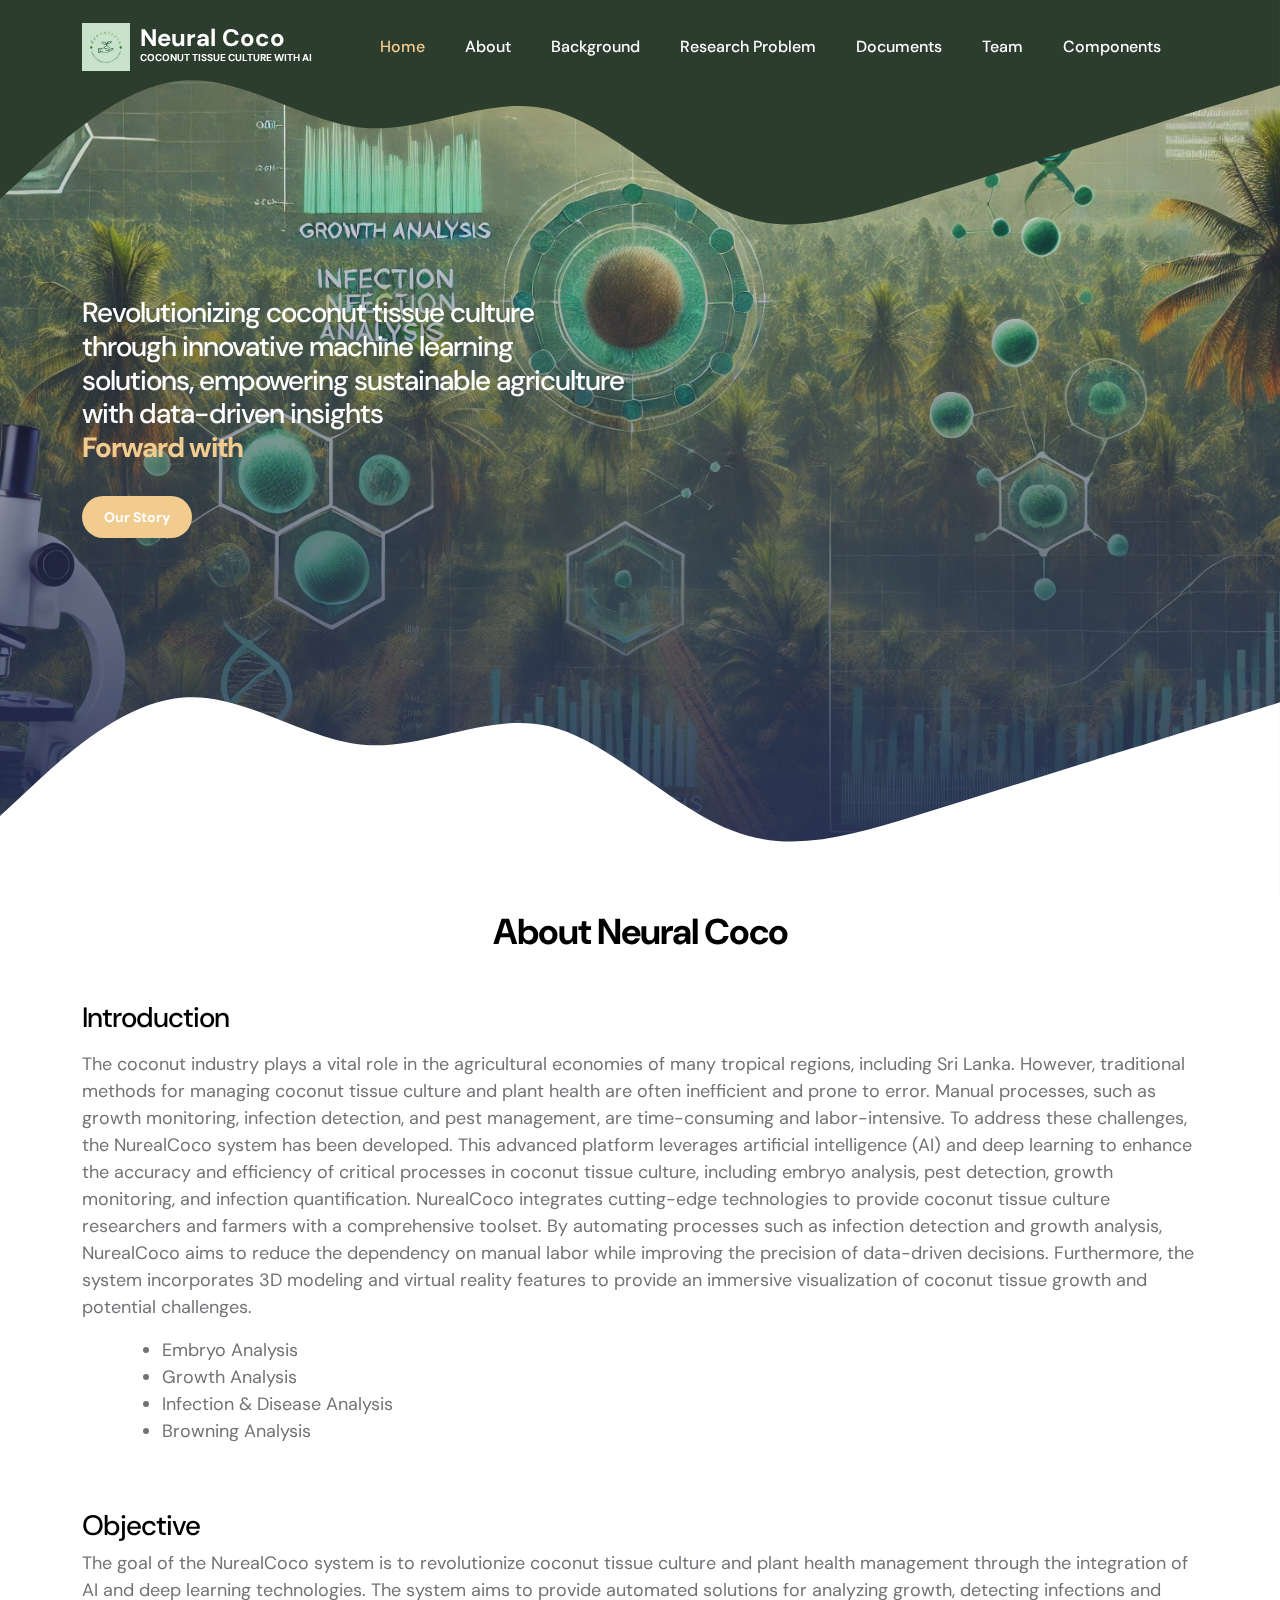
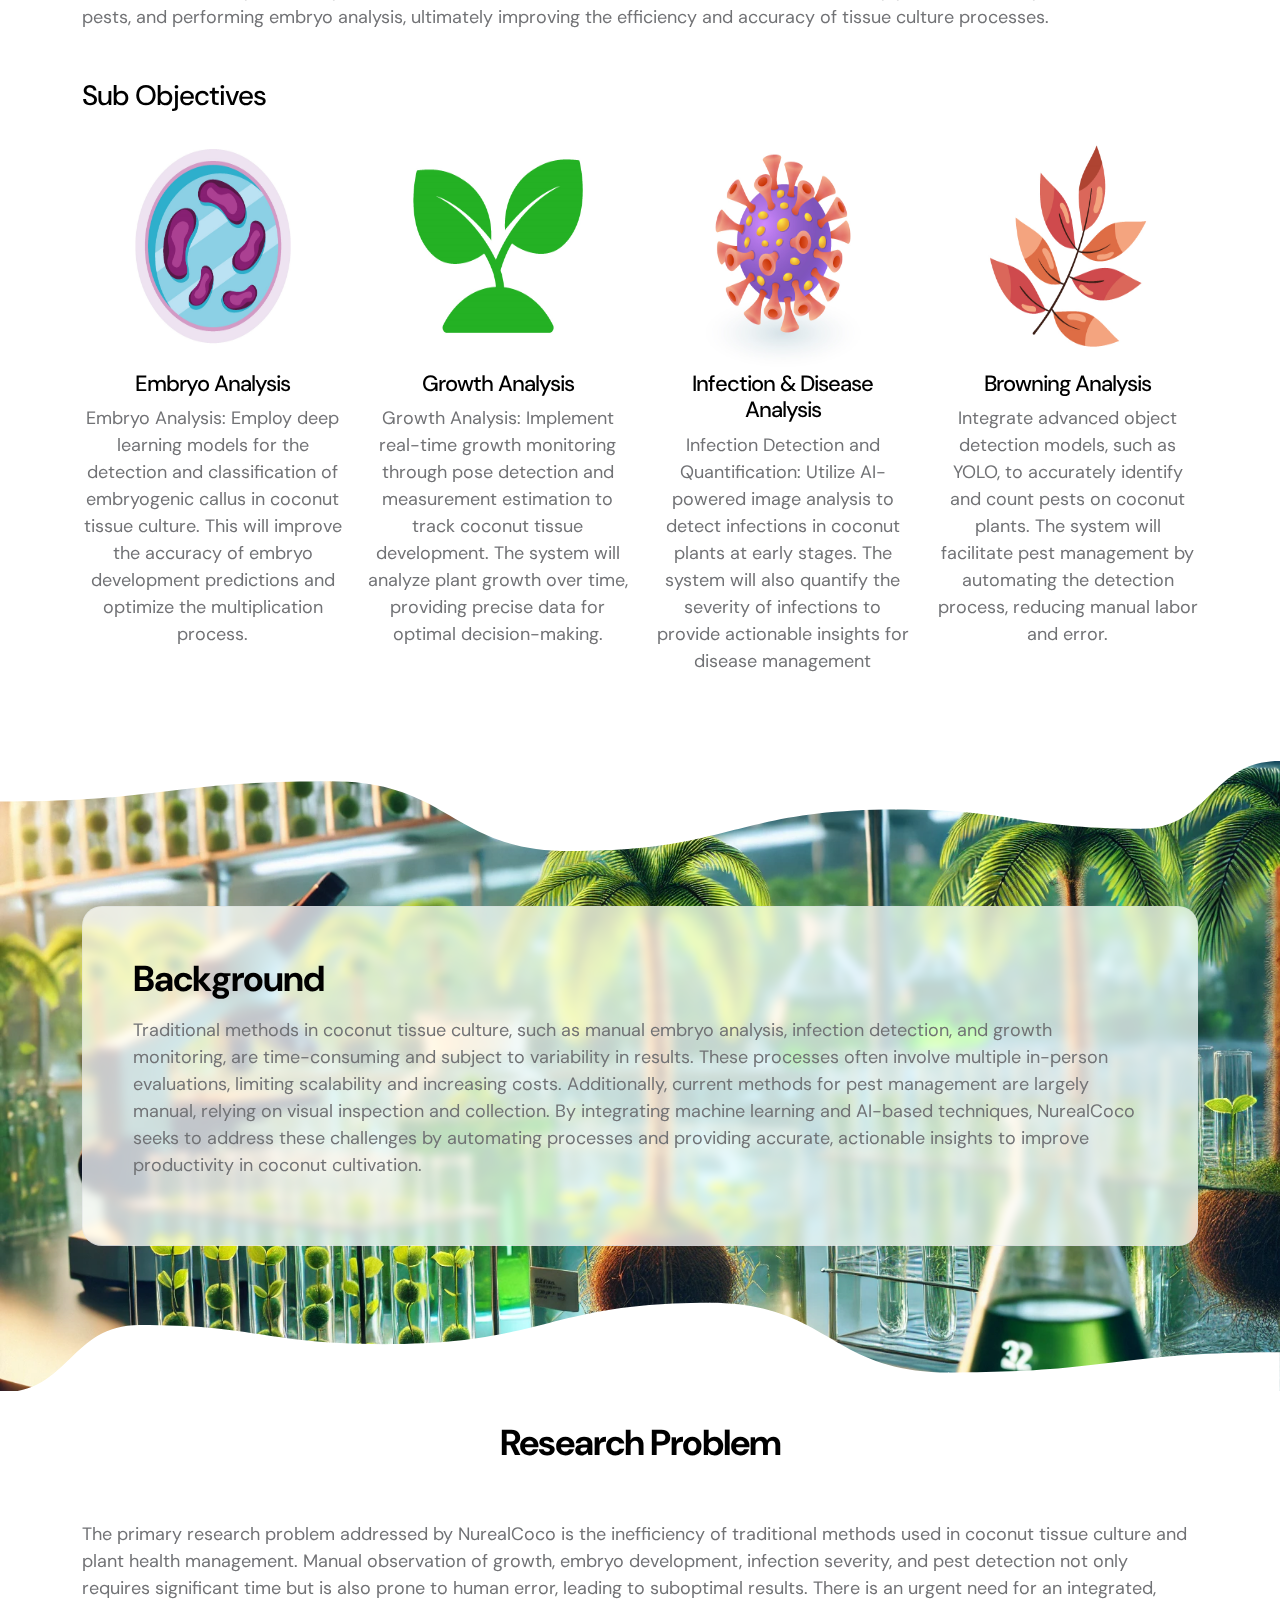
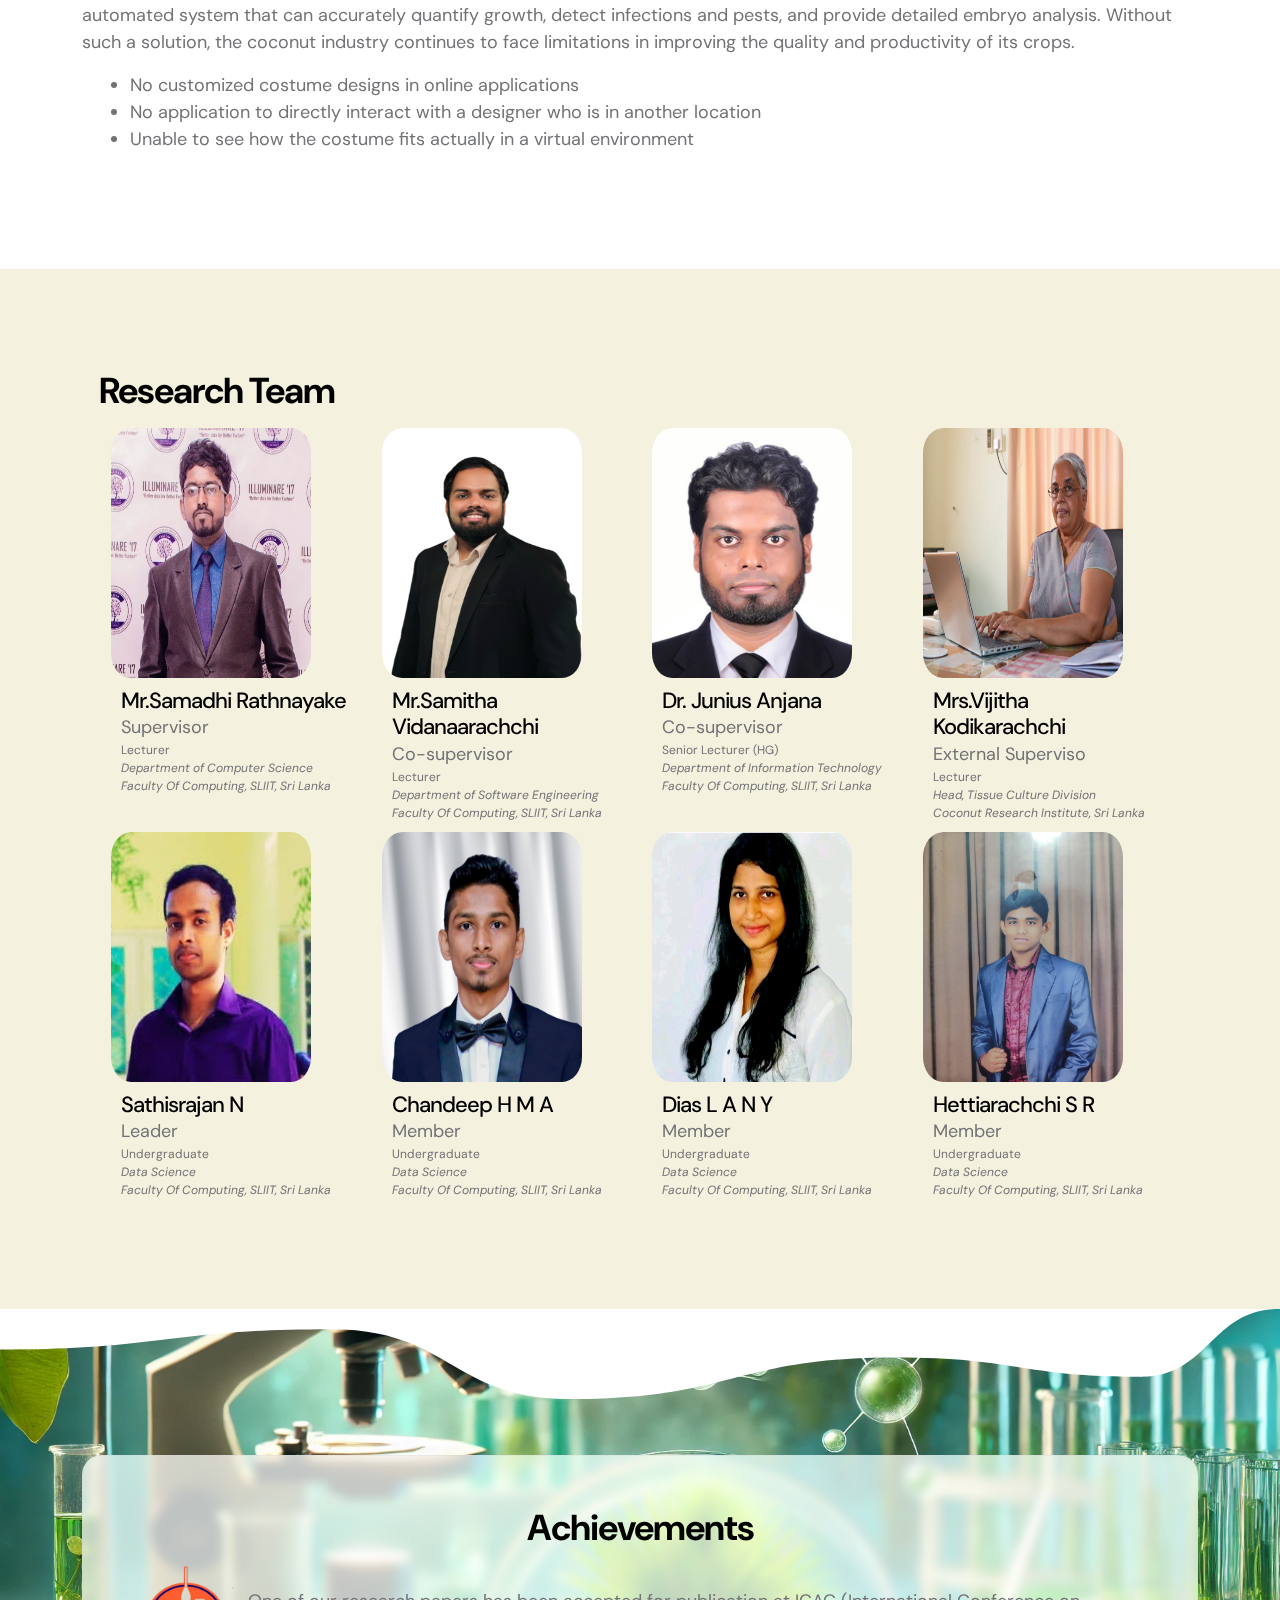
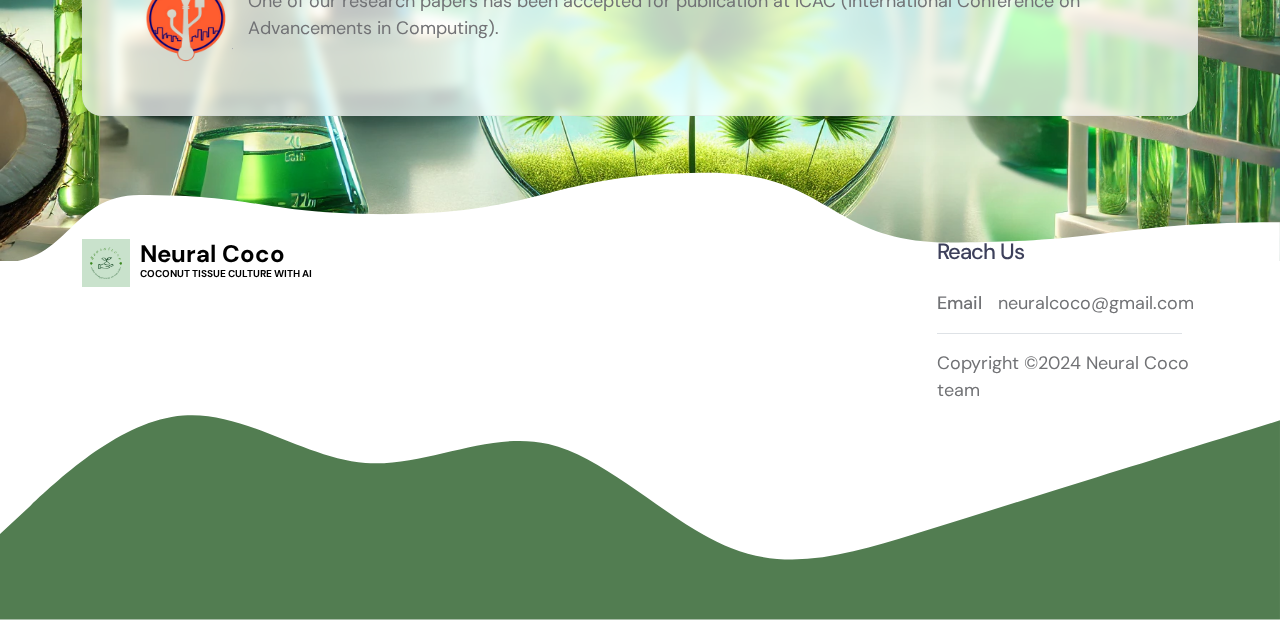
==== commit ac479f0c: "Update index.html" ====
--- a/index.html
+++ b/index.html
@@ -8,6 +8,7 @@
         <meta name="author" content="">
 
         <title>Neural Coco</title>
+        
 
         <!-- CSS FILES -->                
         <link rel="preconnect" href="https://fonts.googleapis.com">
@@ -327,7 +328,7 @@
                                             <h5 class="pb-0 mb-0">Mr.Samadhi Rathnayake</h5>
                                             <p class="ms-auto pt-0 mt-0">Supervisor</p>
                                             <p style="font-size: 12px;" class="my-0 py-0">Lecturer</p>
-                                            <p style="font-size: 12px;" class="my-0 py-0"><i>Data Science</i></p>
+                                            <p style="font-size: 12px;" class="my-0 py-0"><i>Department of Computer Science</i></p>
                                             <p style="font-size: 12px;" class="my-0 py-0"><i>Faculty Of Computing, SLIIT, Sri Lanka</i></p>
                                         </div>
                                     </div>
@@ -352,7 +353,7 @@
                                             <h5 class="pb-0 mb-0">Mr.Samitha Vidanaarachchi</h5>
                                             <p class="ms-auto pt-0 mt-0">Co-supervisor</p>
                                             <p style="font-size: 12px;" class="my-0 py-0">Lecturer</p>
-                                            <p style="font-size: 12px;" class="my-0 py-0"><i>Software Engineering</i></p>
+                                            <p style="font-size: 12px;" class="my-0 py-0"><i>Department of Software Engineering</i></p>
                                             <p style="font-size: 12px;" class="my-0 py-0"><i>Faculty Of Computing, SLIIT, Sri Lanka</i></p>
                                         </div>
                                     </div>
@@ -375,8 +376,8 @@
                                         <div class="member-block-info align-items-center">
                                             <h5 class="pb-0 mb-0">Dr. Junius Anjana</h5>
                                             <p class="ms-auto pt-0 mt-0">Co-supervisor</p>
-                                            <p style="font-size: 12px;" class="my-0 py-0">Lecturer</p>
-                                            <p style="font-size: 12px;" class="my-0 py-0"><i>Software Engineering</i></p>
+                                            <p style="font-size: 12px;" class="my-0 py-0">Senior Lecturer (HG)</p>
+                                            <p style="font-size: 12px;" class="my-0 py-0"><i>Department of Information Technology</i></p>
                                             <p style="font-size: 12px;" class="my-0 py-0"><i>Faculty Of Computing, SLIIT, Sri Lanka</i></p>
                                         </div>
                                     </div>
@@ -586,4 +587,4 @@
         <script src="js/custom.js"></script>
 
     </body>
-</html>+</html>
